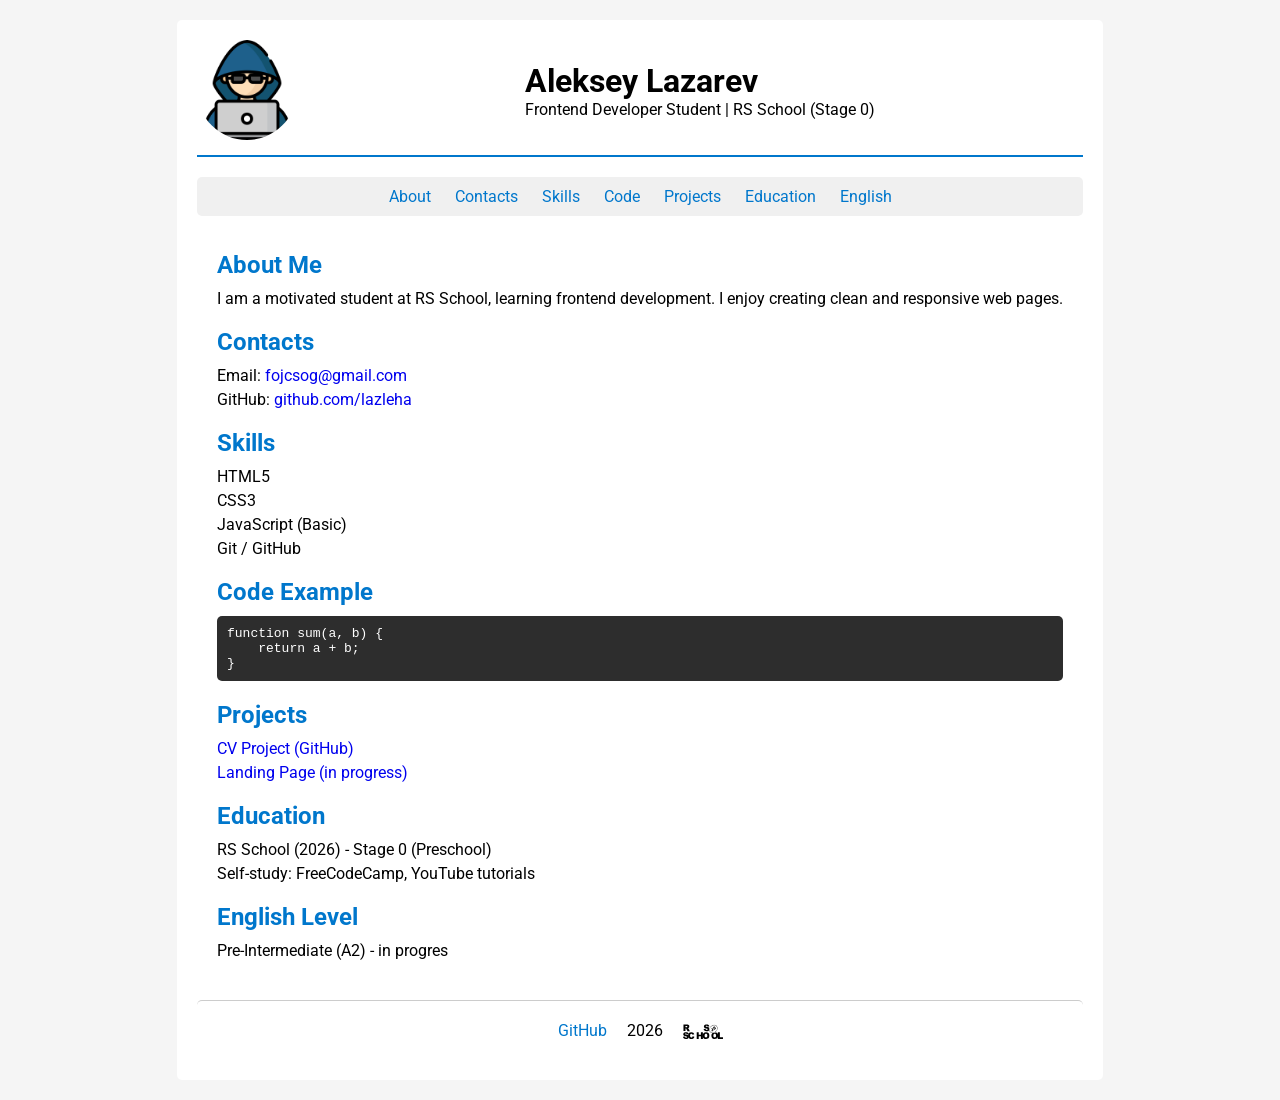
==== rsschool-cv-html/index.html @ 3954a5ea "feat: add CV HTML/CSS" ====
<!doctype html>
<html lang="en">
  <head>
    <meta charset="UTF-8">
    <meta name="viewport" content="width=device-width, initial-scale=1.0">
    <title>CV - Aleksey Lazarev</title>
    <link rel="stylesheet" href="style.css" type="text/css">
    <link rel="preconnect" href="https://fonts.gstatic.com">
    <link href="https://fonts.googleapis.com/css2?family=Roboto:wght@100;300;500;700&display=swap" rel="stylesheet">
  </head>
  <body>
    <div class="container">
      <header>
        <img src="./assets/img/cv.png" alt="Avatar" class="avatar">
        <div class="container">
          <h1>Aleksey Lazarev</h1>
          <p>Frontend Developer Student | RS School (Stage 0)</p>
        </div>
      </header>

      <nav>
        <a href="#about">About</a>
        <a href="#contacts">Contacts</a>
        <a href="#skills">Skills</a>
        <a href="#code">Code</a>
        <a href="#projects">Projects</a>
        <a href="#education">Education</a>
        <a href="#english">English</a>
      </nav>

      <main>
        <div class="container">
        <section id="about">
          <h2>About Me</h2>
          <p>
            I am a motivated student at RS School, learning frontend
            development. I enjoy creating clean and responsive web pages.
          </p>
        </section>

        <section id="contacts">
          <h2>Contacts</h2>
          <ul>
            <li>
              Email:
              <a href="mailto:your.email@example.com">fojcsog@gmail.com</a>
            </li>
            <li>
              GitHub:
              <a href="https://github.com/lazleha">github.com/lazleha</a>
            </li>
          </ul>
        </section>

        <section id="skills">
          <h2>Skills</h2>
          <ul>
            <li>HTML5</li>
            <li>CSS3</li>
            <li>JavaScript (Basic)</li>
            <li>Git / GitHub</li>
          </ul>
        </section>

        <section id="code">
          <h2>Code Example</h2>
          <pre><code>function sum(a, b) {
    return a + b;
}</code></pre>
        </section>

        <section id="projects">
          <h2>Projects</h2>
          <ul>
            <li>
              <a href="https://github.com/lazleha/rsschool-cv"
                >CV Project (GitHub)</a
              >
            </li>
            <li><a href="#">Landing Page (in progress)</a></li>
          </ul>
        </section>

        <section id="education">
          <h2>Education</h2>
          <ul>
            <li>RS School (2026) - Stage 0 (Preschool)</li>
            <li>Self-study: FreeCodeCamp, YouTube tutorials</li>
          </ul>
        </section>

        <section id="english">
          <h2>English Level</h2>
          <ul>
            <li>Pre-Intermediate (A2) - in progres</li>
          </ul>
        </section>
        </div>
      </main>

      <footer class="container">
        <a href="https://github.com/lazleha">GitHub</a>
        <span>2026</span>
        <a href="https://rs.school/">
          <img src="./assets/img/rs-school-logo.svg" alt="RS School Logo" width="40">
        </a>
      </footer>
    </div>
  </body>
</html>
---- rsschool-cv-html/style.css ----
* {
  margin: 0;
  padding: 0;
  box-sizing: border-box;
  text-decoration: none;
}

body {
  font-family: 'Roboto', sans-serif;
  background: #f5f5f5;
  padding: 20px;
  display: flex;
  flex-direction: column;
  justify-content: space-between;
}

.container {
  max-width: 1440px;
  margin: 0 auto;
  background: white;
  padding: 20px;
  border-radius: 5px;
}

header {
  display: flex;
  align-items: center;
  gap: 20px;
  margin-bottom: 20px;
  padding-bottom: 15px;
  border-bottom: 2px solid #0077cc;
}

.avatar {
  width: 100px;
  height: 100px;
  border-radius: 50%;
  object-fit: cover;
}

nav {
  text-align: center;
  margin: 15px 0;
  padding: 10px;
  background: #f0f0f0;
  border-radius: 5px;
}

nav a {
  margin: 0 10px;
  color: #0077cc;
  text-decoration: none;
}

section {
  margin-bottom: 20px;
  scroll-margin-top: 20px;
}

h2 {
  margin-bottom: 10px;
  color: #0077cc;
}

ul {
  list-style: none;
  padding-left: 0;
}

li {
  margin: 5px 0;
}

pre {
  background: #2d2d2d;
  color: white;
  padding: 10px;
  border-radius: 5px;
  overflow-x: auto;
}

footer {
  margin-top: 20px;
  padding-top: 15px;
  border-top: 1px solid #ccc;
  text-align: center;
  display: flex;
  justify-content: center;
  gap: 20px;
  align-items: center;
}

footer a {
  color: #0077cc;
  text-decoration: none;
}

img {
  vertical-align: middle;
}

@media (max-width: 600px) {
  body {
    padding: 10px;
  }
  .container {
    padding: 15px;
  }
  header {
    flex-direction: column;
    text-align: center;
  }
  nav a {
    display: inline-block;
    margin: 5px;
  }
}
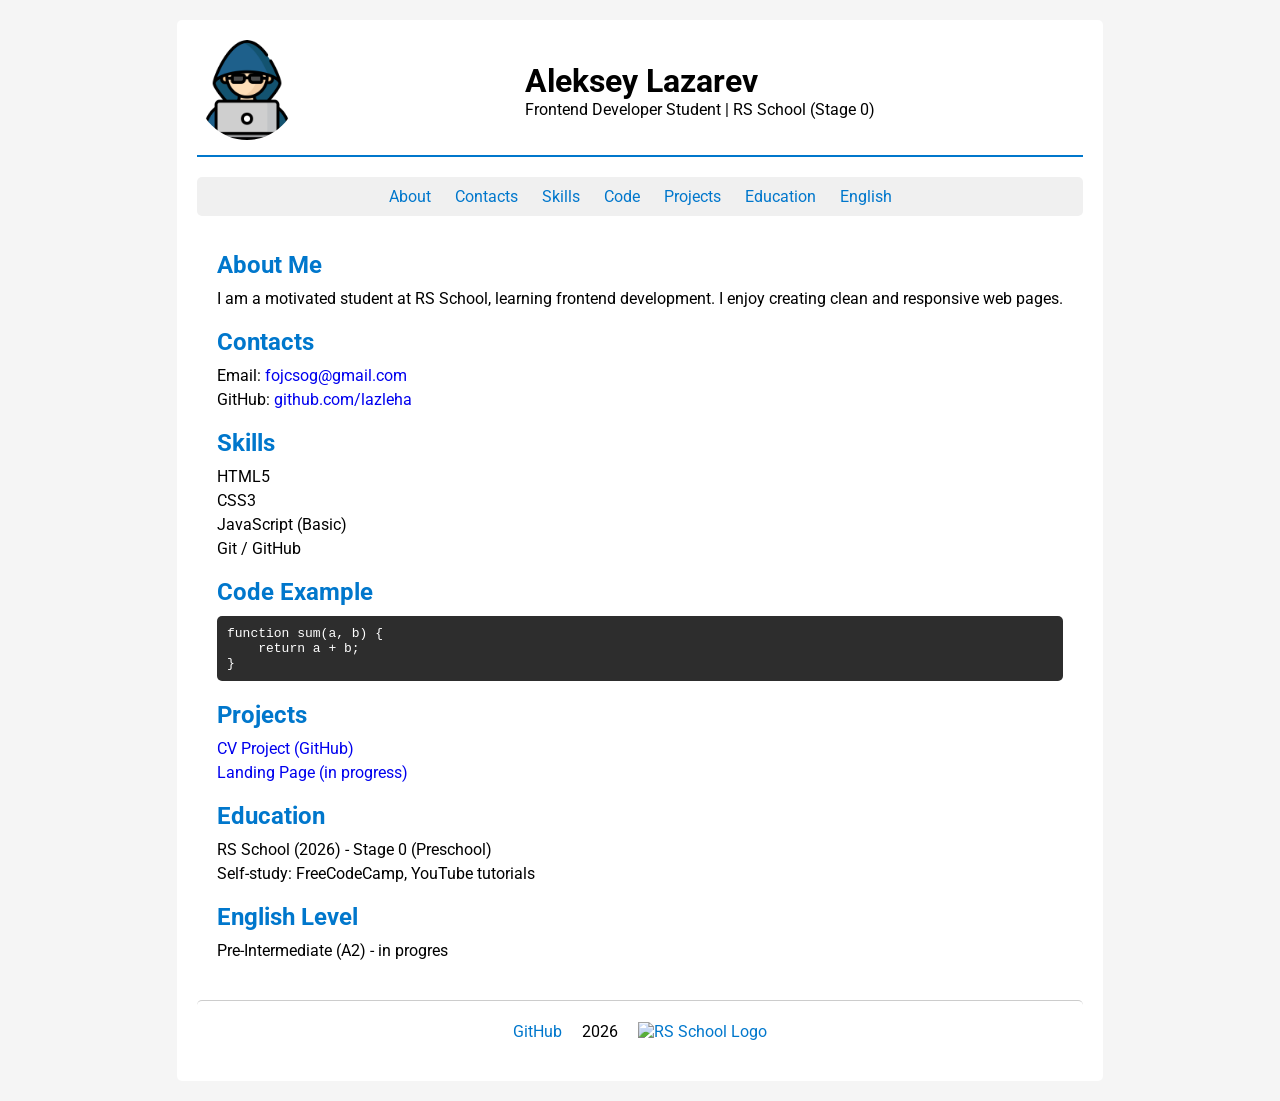
==== commit 4cfbb09d: "fix: add README.md and fix index.html" ====
--- a/rsschool-cv-html/index.html
+++ b/rsschool-cv-html/index.html
@@ -102,7 +102,7 @@
         <a href="https://github.com/lazleha">GitHub</a>
         <span>2026</span>
         <a href="https://rs.school/">
-          <img src="./assets/img/rs-school-logo.svg" alt="RS School Logo" width="40">
+          <img src="./assets/img/" alt="RS School Logo" width="40">
         </a>
       </footer>
     </div>
